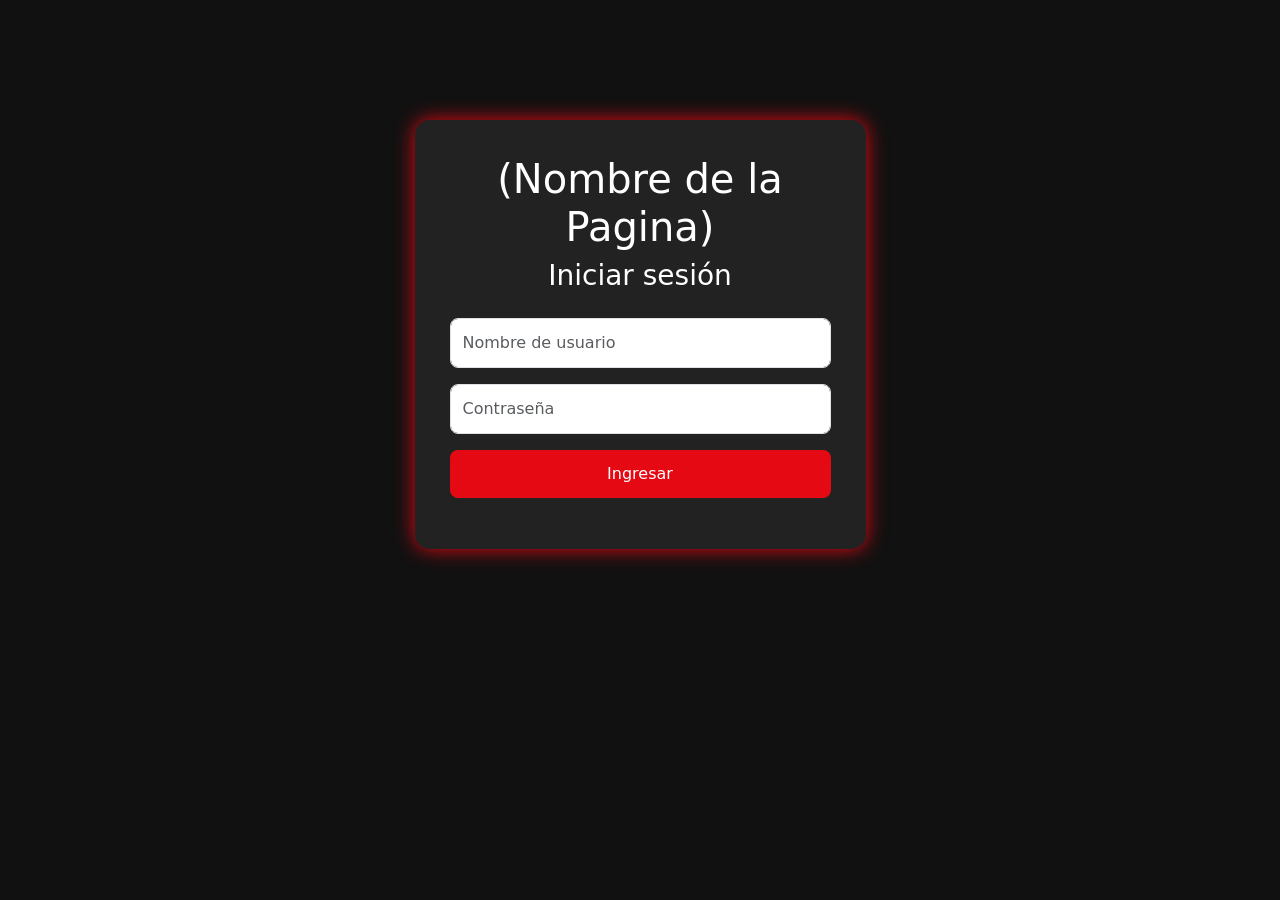
==== inicio.sesion.html @ ce2168d1 "ol" ====
<!DOCTYPE html>
<html lang="es">
<head>
    <meta charset="UTF-8">
    <meta name="viewport" content="width=device-width, initial-scale=1.0">
    <title>Reseñas de Películas</title>
    <link rel="stylesheet" href="inicio.secion.css">
    <link href="https://cdn.jsdelivr.net/npm/bootstrap@5.3.8/dist/css/bootstrap.min.css" rel="stylesheet">
</head>
<body>

    <div class="container">
        <div class="row justify-content-center">
            <div class="col-md-5">
                
                <div class="login">
                    <h1>(Nombre de la Pagina)</h1>
                    <h3>Iniciar sesión</h3>

                    <input type="text" id="usuario" class="form-control mb-3" placeholder="Nombre de usuario">

                    <input type="password" id="clave" class="form-control mb-3" placeholder="Contraseña">

                    <button class="btn btn-danger w-100" onclick="ingresar()">Ingresar</button>

                    <p id="mensaje"></p>
                </div>

            </div>
        </div>
    </div>

    <script>
        function ingresar() {
            let usuario = document.getElementById("usuario").value;
            let clave = document.getElementById("clave").value;

            if (usuario != "" && clave != "") {
                localStorage.setItem("usuario", usuario);
                window.location.href = "principal.html";
            } else {
                document.getElementById("mensaje").textContent = "Completá todos los campos";
            }
        }
    </script>

</body>
</html>
---- inicio.secion.css ----
body {
    background-color: #111 !important;
    color: white !important;
    font-family: Arial, sans-serif;
}

.login {
    background-color: #222;
    padding: 35px;
    border-radius: 15px;
    margin-top: 120px;
    text-align: center;
    box-shadow: 0 0 20px #e50914;
}

.loginh1 {
    color: #e50914;
    margin-bottom: 25px;
}

.login h3 {
    margin-bottom: 25px;
}

.login input {
    padding: 12px;
    border-radius: 8px;
}

.login button {
    background-color: #e50914;
    border: none;
    padding: 12px;
    border-radius: 8px;
}

.login button:hover {
    background-color: #b20710;
}

mensaje {
    color: #ff5555;
    margin-top: 15px;
}
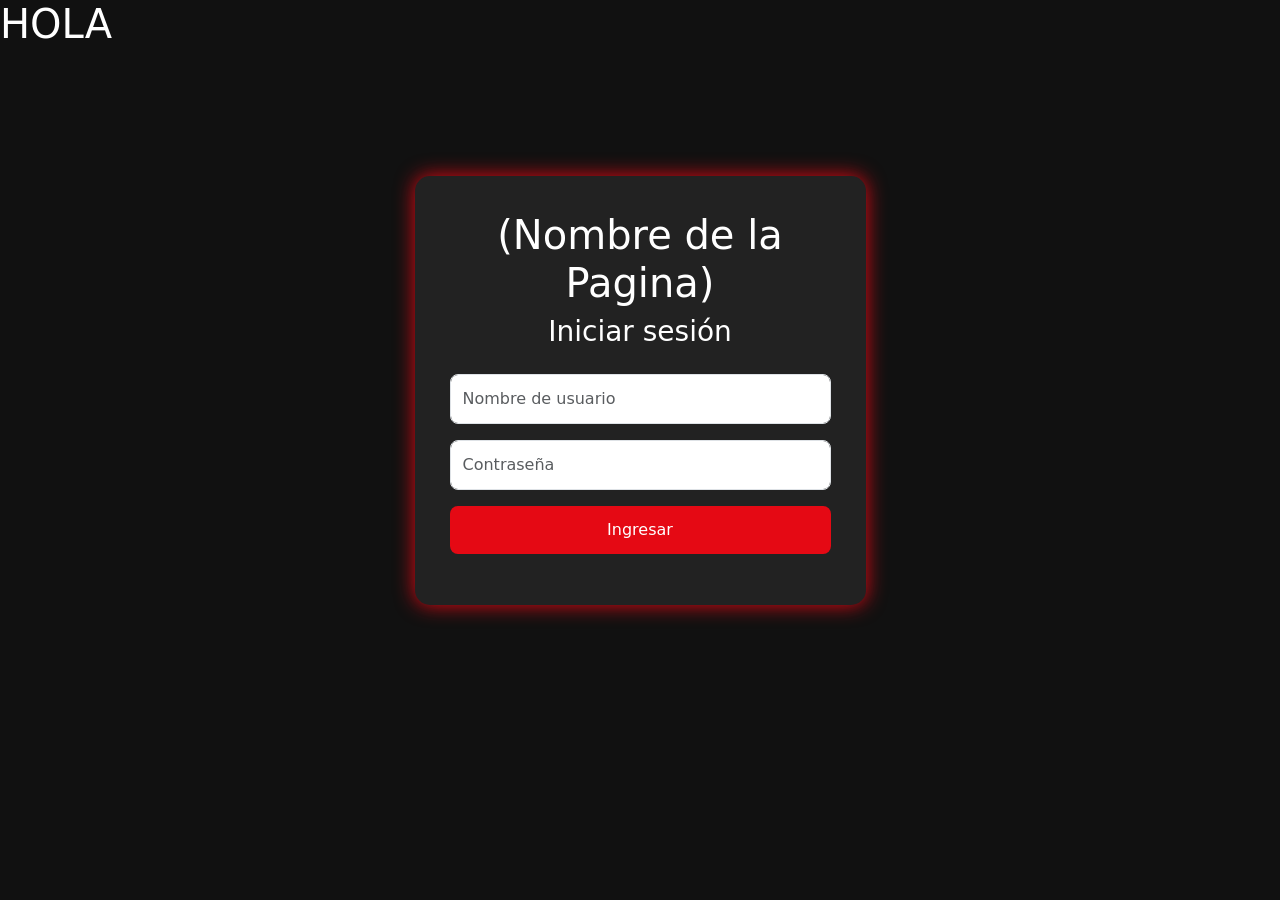
==== commit d1d5c995: "q" ====
--- a/inicio.sesion.html
+++ b/inicio.sesion.html
@@ -8,11 +8,11 @@
     <link href="https://cdn.jsdelivr.net/npm/bootstrap@5.3.8/dist/css/bootstrap.min.css" rel="stylesheet">
 </head>
 <body>
-
+    <h1>HOLA</h1>
     <div class="container">
         <div class="row justify-content-center">
             <div class="col-md-5">
-                
+
                 <div class="login">
                     <h1>(Nombre de la Pagina)</h1>
                     <h3>Iniciar sesión</h3>
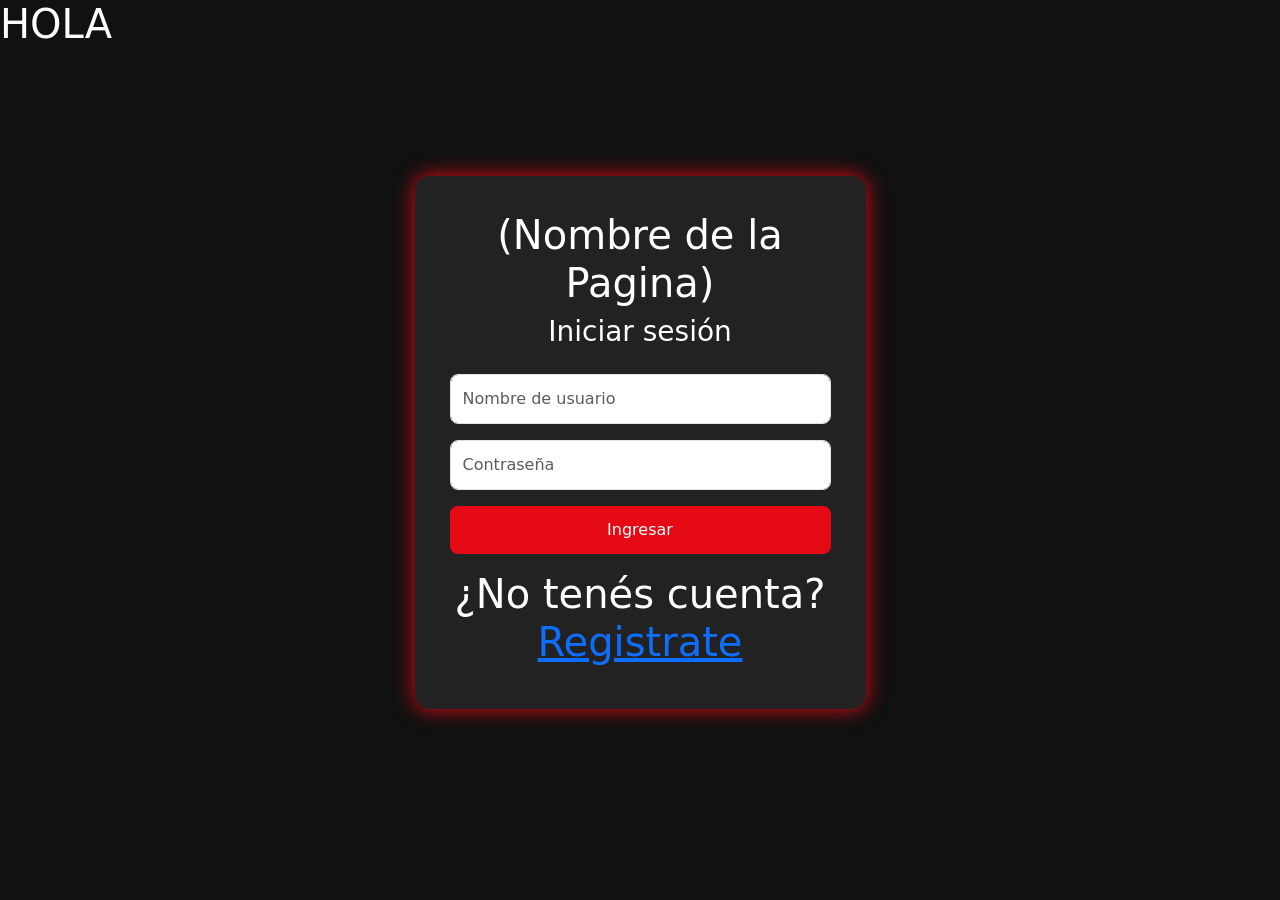
==== commit 74355d62: "Merge branch 'master' of https://github.com/camilatabarcachi160-glitch/ProyectoFinal" ====
--- a/inicio.sesion.html
+++ b/inicio.sesion.html
@@ -24,6 +24,7 @@
                     <button class="btn btn-danger w-100" onclick="ingresar()">Ingresar</button>
 
                     <p id="mensaje"></p>
+                    <h1>¿No tenés cuenta? <a href="registro.html">Registrate</a></h1>
                 </div>
 
             </div>
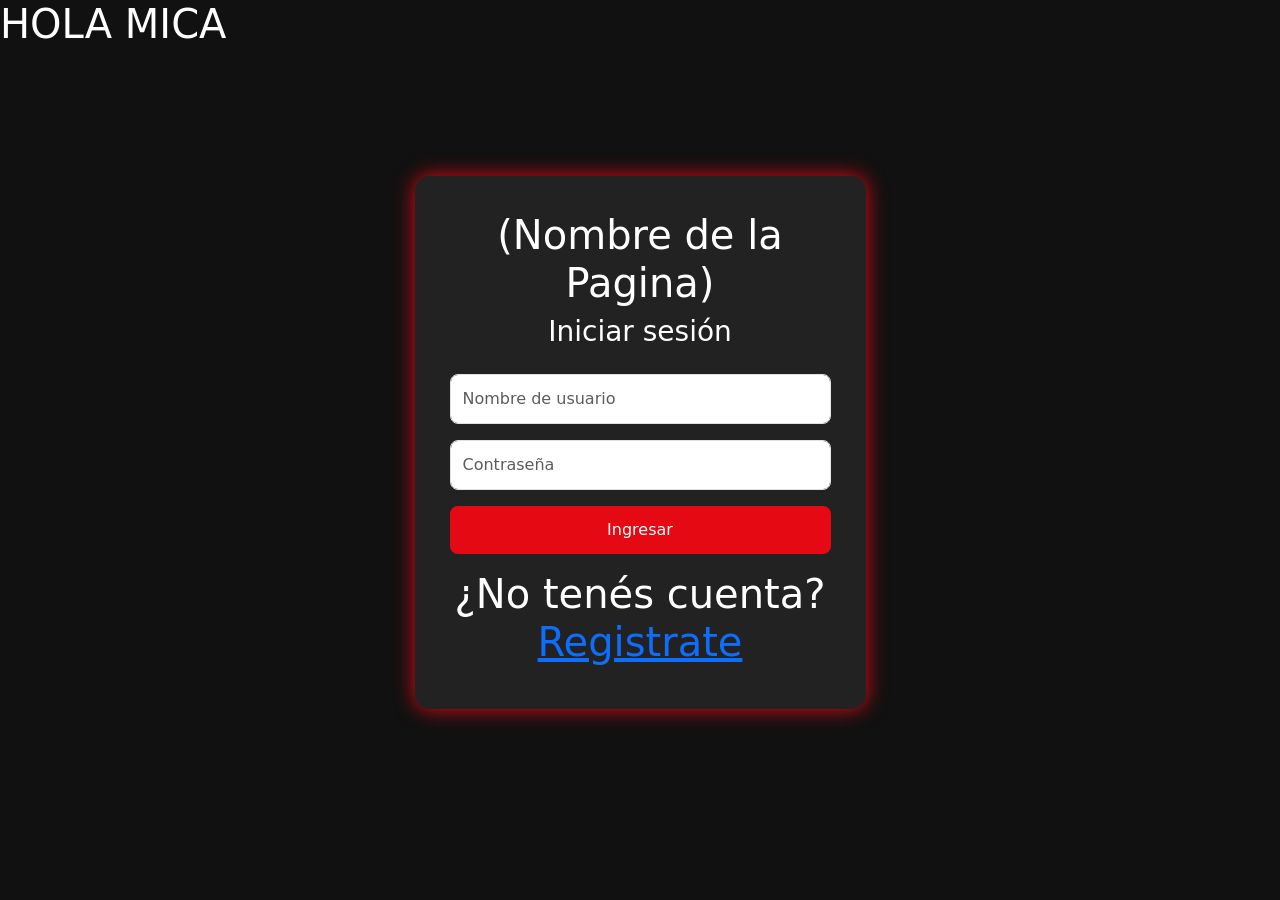
==== commit a6236584: "a" ====
--- a/inicio.sesion.html
+++ b/inicio.sesion.html
@@ -8,7 +8,7 @@
     <link href="https://cdn.jsdelivr.net/npm/bootstrap@5.3.8/dist/css/bootstrap.min.css" rel="stylesheet">
 </head>
 <body>
-    <h1>HOLA</h1>
+    <h1>HOLA MICA</h1>
     <div class="container">
         <div class="row justify-content-center">
             <div class="col-md-5">
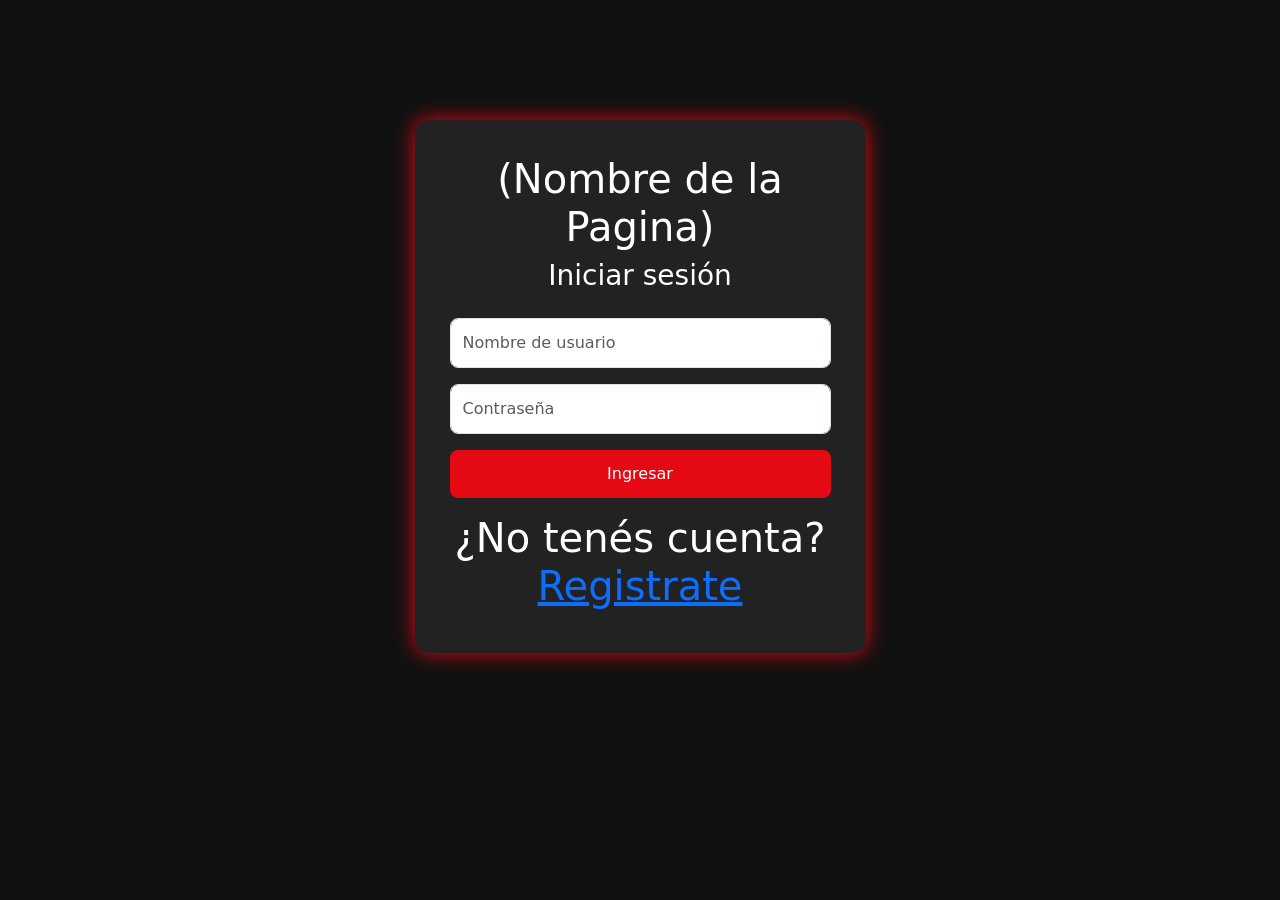
==== commit 50a23748: "a" ====
--- a/inicio.sesion.html
+++ b/inicio.sesion.html
@@ -8,7 +8,6 @@
     <link href="https://cdn.jsdelivr.net/npm/bootstrap@5.3.8/dist/css/bootstrap.min.css" rel="stylesheet">
 </head>
 <body>
-    <h1>HOLA MICA</h1>
     <div class="container">
         <div class="row justify-content-center">
             <div class="col-md-5">
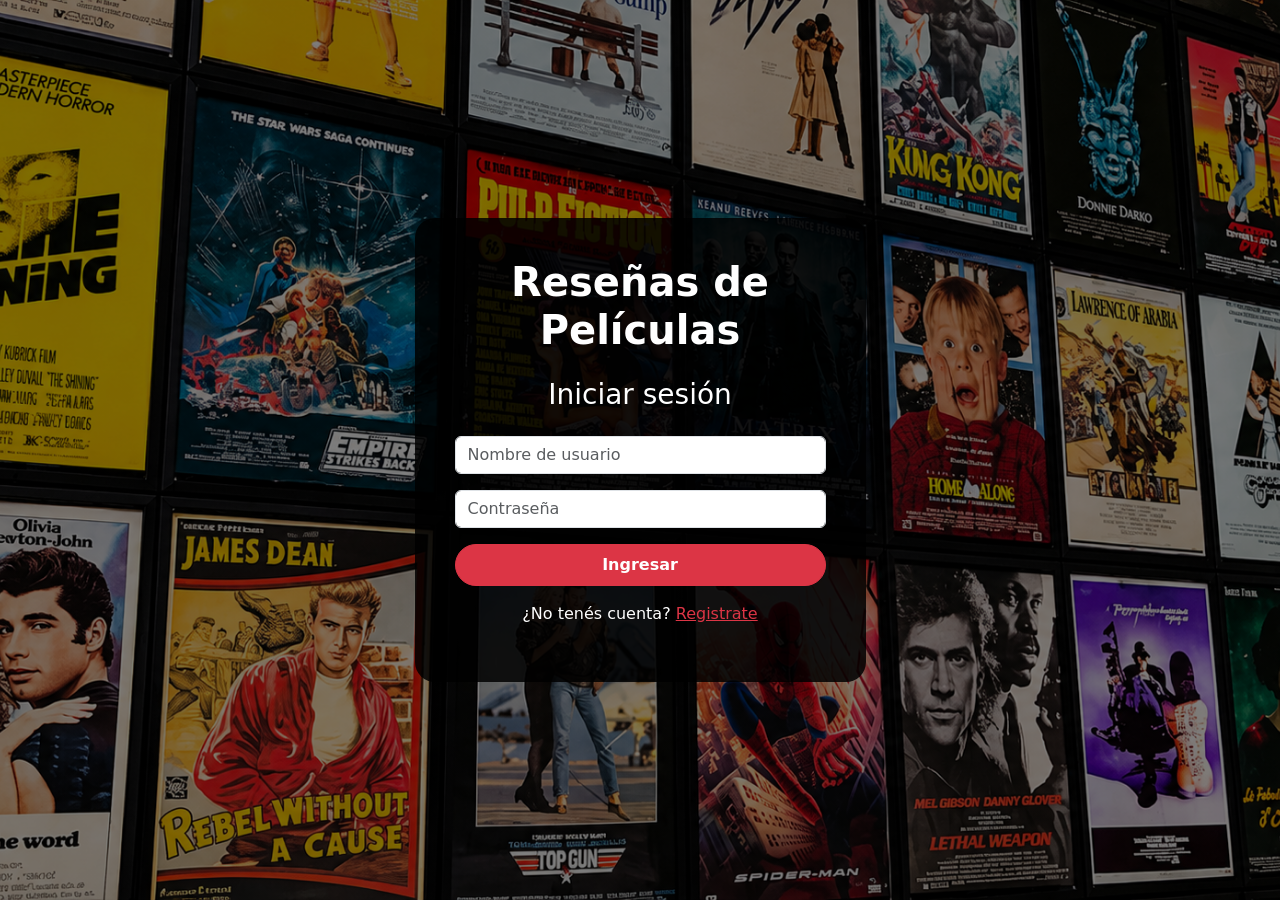
==== commit b276c078: "Actualizacion de la pagina" ====
--- a/inicio.sesion.html
+++ b/inicio.sesion.html
@@ -9,21 +9,24 @@
 </head>
 <body>
     <div class="container">
-        <div class="row justify-content-center">
+    <div class="row justify-content-center align-items-center min-vh-100">
             <div class="col-md-5">
 
                 <div class="login">
-                    <h1>(Nombre de la Pagina)</h1>
-                    <h3>Iniciar sesión</h3>
+                    <h1 class="fw-bold mb-4">Reseñas de Películas</h1>
+                    <h3 class="mb-4">Iniciar sesión</h3>
 
                     <input type="text" id="usuario" class="form-control mb-3" placeholder="Nombre de usuario">
 
                     <input type="password" id="clave" class="form-control mb-3" placeholder="Contraseña">
 
-                    <button class="btn btn-danger w-100" onclick="ingresar()">Ingresar</button>
+                    <button class="btn btn-danger w-100 py-2 fw-bold rounded-pill" onclick="ingresar()">Ingresar</button>
 
                     <p id="mensaje"></p>
-                    <h1>¿No tenés cuenta? <a href="registro.html">Registrate</a></h1>
+                    <p class="mt-3">
+                         ¿No tenés cuenta?
+                    <a href="registro.html" class="text-danger">Registrate</a>
+                        </p>
                 </div>
 
             </div>
--- a/inicio.secion.css
+++ b/inicio.secion.css
@@ -1,44 +1,12 @@
 body {
-    background-color: #111 !important;
-    color: white !important;
-    font-family: Arial, sans-serif;
+    background-image: linear-gradient(rgba(0,0,0,0.5), rgba(0,0,0,0.5)), url("FTO.png");
+    background-size: cover;
+    background-position: center;
 }
-
 .login {
-    background-color: #222;
-    padding: 35px;
-    border-radius: 15px;
-    margin-top: 120px;
+    background-color: rgba(0, 0, 0, 0.85);
+    padding: 40px;
+    border-radius: 20px;
+    color: white;
     text-align: center;
-    box-shadow: 0 0 20px #e50914;
-}
-
-.loginh1 {
-    color: #e50914;
-    margin-bottom: 25px;
-}
-
-.login h3 {
-    margin-bottom: 25px;
-}
-
-.login input {
-    padding: 12px;
-    border-radius: 8px;
-}
-
-.login button {
-    background-color: #e50914;
-    border: none;
-    padding: 12px;
-    border-radius: 8px;
-}
-
-.login button:hover {
-    background-color: #b20710;
-}
-
-mensaje {
-    color: #ff5555;
-    margin-top: 15px;
-}
+}
